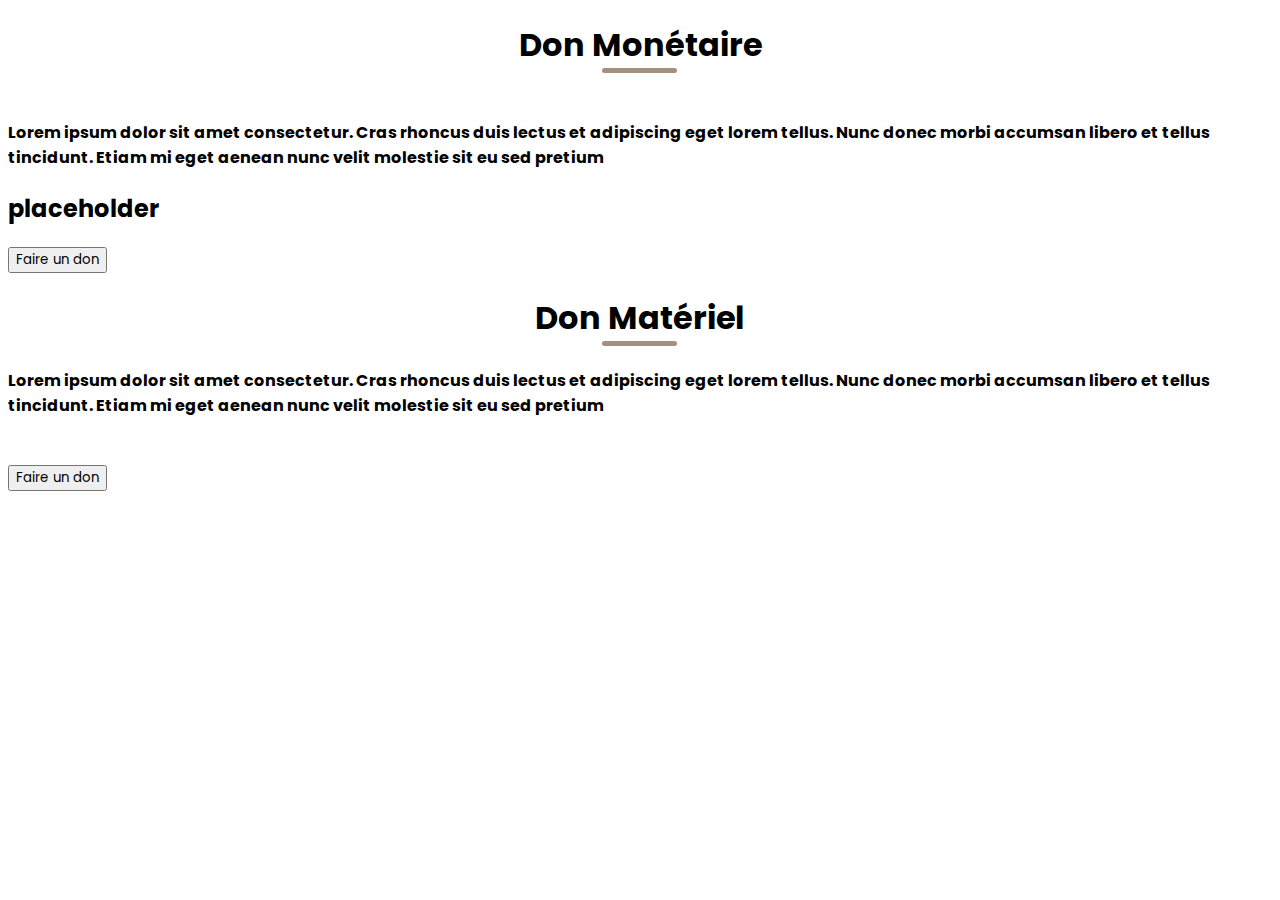
==== pages/donation.html @ 1bb56238 "Création de la page donation" ====
<!DOCTYPE html>
<html lang="fr">
<head>
    <meta charset="UTF-8">
    <meta name="viewport" content="width=device-width, initial-scale=1.0">
    <link href='https://fonts.googleapis.com/css?family=Poppins' rel='stylesheet'>
    <link href='../css/styledonations.css' rel='stylesheet'>
    <title>Donations</title>
</head>
<body>
    <h1 class="titres">Don Monétaire</h1>
    <div class="ligne-arrondie"></div>
    <div class="flex">
        <img> 
        <h4>Lorem ipsum dolor sit amet consectetur. Cras rhoncus duis lectus et adipiscing eget lorem tellus. Nunc donec morbi accumsan libero et tellus tincidunt. Etiam mi eget aenean nunc velit  molestie sit eu sed pretium</h4>
    </div>
    <div class="flex">
        <h2>placeholder</h2>
        <button>Faire un don</button>
    </div>
    <h1 class="titres">Don Matériel</h1>
    <div class="ligne-arrondie"></div>
    <div class="flex">
        <h4>Lorem ipsum dolor sit amet consectetur. Cras rhoncus duis lectus et adipiscing eget lorem tellus. Nunc donec morbi accumsan libero et tellus tincidunt. Etiam mi eget aenean nunc velit  molestie sit eu sed pretium</h4>
        <img> 
    </div>
    <div class="donM">
        <button>Faire un don</button>
    </div>
</body>
</html>
---- css/styledonations.css ----
*{
    font-family: 'Poppins';
}

.titres{
    text-align: center;
    margin-bottom: -0.08%;
}

.ligne-arrondie {
    width: 75px;
    height: 5px; 
    background-color: #a29082; 
    border-radius: 5px; 
    margin-left: 47%;
    justify-content: center;
}
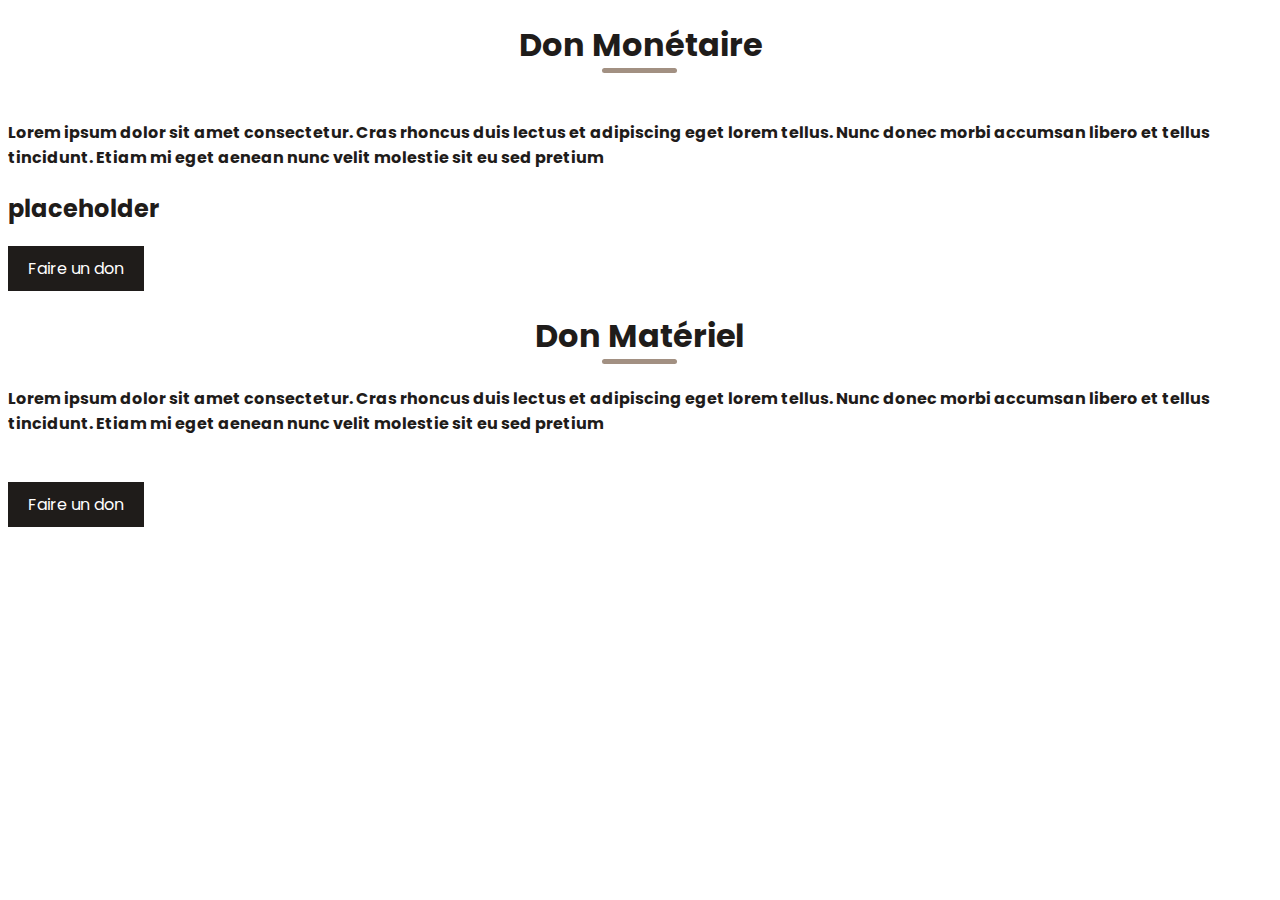
==== commit 030e11c7: "Ajout d'éléments sur la page donations" ====
--- a/pages/donation.html
+++ b/pages/donation.html
@@ -16,7 +16,7 @@
     </div>
     <div class="flex">
         <h2>placeholder</h2>
-        <button>Faire un don</button>
+        <a href="#" class="bouton">Faire un don</a>
     </div>
     <h1 class="titres">Don Matériel</h1>
     <div class="ligne-arrondie"></div>
@@ -25,7 +25,7 @@
         <img> 
     </div>
     <div class="donM">
-        <button>Faire un don</button>
+        <a href="#" class="bouton">Faire un don</a>
     </div>
 </body>
 </html>--- a/css/styledonations.css
+++ b/css/styledonations.css
@@ -1,5 +1,6 @@
 *{
     font-family: 'Poppins';
+    color:#1f1c1a;
 }
 
 .titres{
@@ -14,4 +15,20 @@
     border-radius: 5px; 
     margin-left: 47%;
     justify-content: center;
+}
+
+.bouton {
+    display: inline-block;
+    padding: 10px 20px;
+    font-size: 16px;
+    text-align: center;
+    text-decoration: none;
+    transition: background-color 0.3s ease-in-out, color 0.3s ease-in-out;
+    color: #fff;
+    background-color: #1f1c1a;
+    cursor: pointer;
+}
+
+.bouton:hover {
+    background-color: #a29082;
 }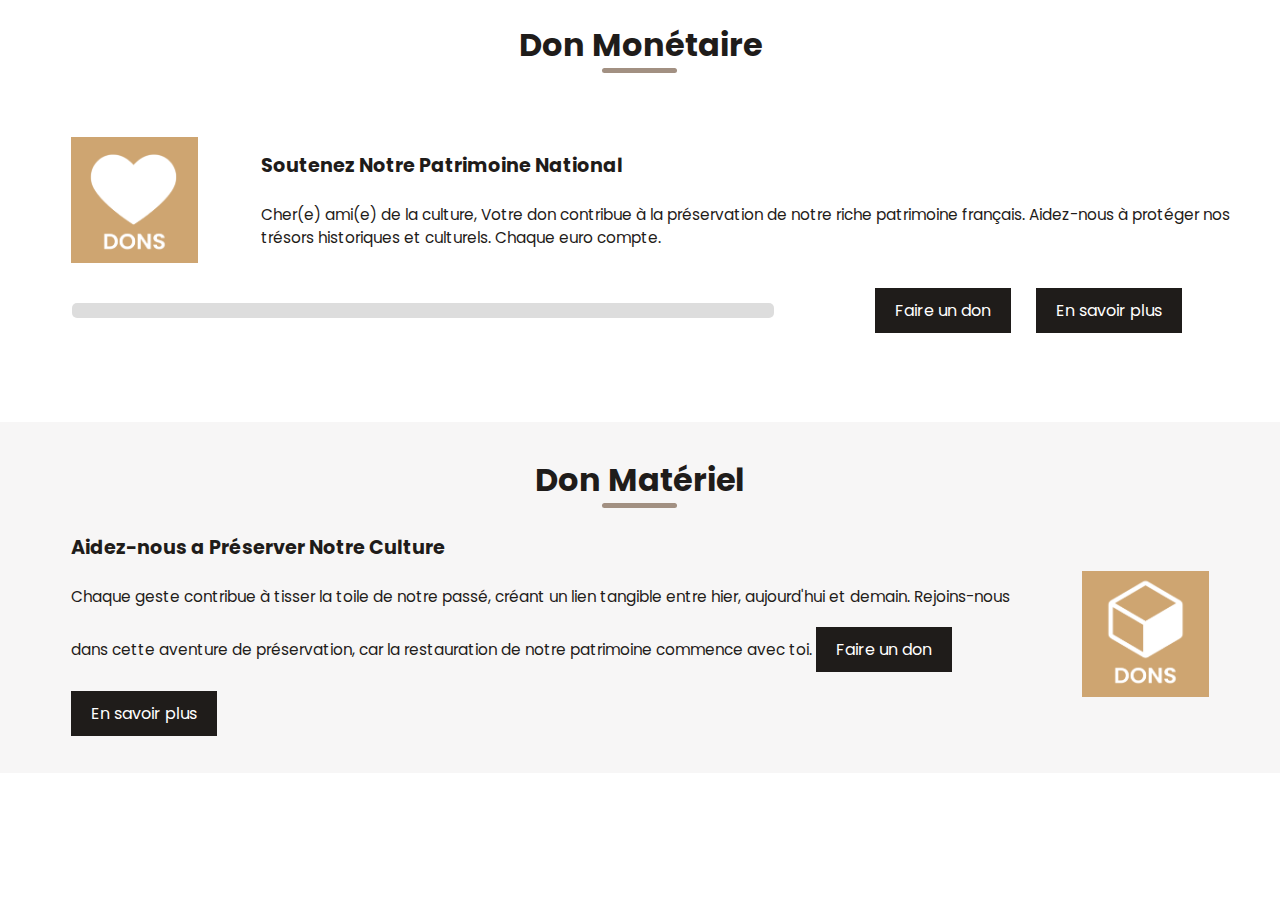
==== commit ec5f1b13: "Avancé de la page de don" ====
--- a/pages/donation.html
+++ b/pages/donation.html
@@ -10,22 +10,28 @@
 <body>
     <h1 class="titres">Don Monétaire</h1>
     <div class="ligne-arrondie"></div>
-    <div class="flex">
-        <img> 
-        <h4>Lorem ipsum dolor sit amet consectetur. Cras rhoncus duis lectus et adipiscing eget lorem tellus. Nunc donec morbi accumsan libero et tellus tincidunt. Etiam mi eget aenean nunc velit  molestie sit eu sed pretium</h4>
+    <div class="flexd">
+        <img class="imagedon" src="../images/donsEUR.png"> 
+        <span><span class="titredon">Soutenez Notre Patrimoine National</span><br><br>
+            Cher(e) ami(e) de la culture,
+            Votre don contribue à la préservation de notre riche patrimoine français. Aidez-nous à protéger nos trésors historiques et culturels. Chaque euro compte.</span>
     </div>
-    <div class="flex">
-        <h2>placeholder</h2>
-        <a href="#" class="bouton">Faire un don</a>
+    <div class="flexEUR">
+        <div class="progress-container">
+            <div class="progress-bar" id="myBar"></div>
+        </div>
+        <a href="#" class="bouton" onclick="move()">Faire un don</a> <a href="#" class="bouton">En savoir plus</a>
     </div>
+    <div class="back">
     <h1 class="titres">Don Matériel</h1>
     <div class="ligne-arrondie"></div>
-    <div class="flex">
-        <h4>Lorem ipsum dolor sit amet consectetur. Cras rhoncus duis lectus et adipiscing eget lorem tellus. Nunc donec morbi accumsan libero et tellus tincidunt. Etiam mi eget aenean nunc velit  molestie sit eu sed pretium</h4>
-        <img> 
+    <div class="flex1">
+        <span class="spanobj"><span class="titredon">Aidez-nous a Préserver Notre Culture</span><br><br>
+        Chaque geste contribue à tisser la toile de notre passé, créant un lien tangible entre hier, aujourd'hui et demain. Rejoins-nous dans cette aventure de préservation, car la restauration de notre patrimoine commence avec toi.
+        <a href="#" class="bouton">Faire un don</a> <a href="#" class="bouton">En savoir plus</a></span>
+        <img class="imagedon" src="../images/donsOBJ.png"> 
     </div>
-    <div class="donM">
-        <a href="#" class="bouton">Faire un don</a>
-    </div>
+</div>
+    <script src="../js/scriptdon.js"></script>
 </body>
 </html>--- a/css/styledonations.css
+++ b/css/styledonations.css
@@ -6,6 +6,7 @@
 .titres{
     text-align: center;
     margin-bottom: -0.08%;
+    font-weight: bolder;
 }
 
 .ligne-arrondie {
@@ -27,8 +28,77 @@
     color: #fff;
     background-color: #1f1c1a;
     cursor: pointer;
+    margin-right: 2%;
 }
 
 .bouton:hover {
     background-color: #a29082;
+}
+
+.imagedon{
+    height:auto;
+    width:10%;
+    margin:5%;
+}
+
+span{
+    font-size: 1.2vw;
+}
+
+.spanobj{
+    margin-left: 5%;
+}
+
+.spanobj a{
+    margin-top: 2%;
+}
+
+.titredon{
+    font-size: 1.5vw;
+    font-weight: bold;
+}
+
+.flex1{
+    display: flex;
+    justify-content: center;
+    align-items: center;
+}
+
+.flexEUR{
+    display: flex;
+    justify-content: center;
+    align-items: center;
+    margin-bottom: 7%;
+}
+
+.flexd{
+    display: flex;
+    justify-content: center;
+    align-items: center;
+    margin-bottom: -3%;
+}
+
+.progress-container {
+    width: 55.5%;
+    background-color: #ddd;
+    border-radius: 5px;
+    overflow: hidden;
+    margin-right: 8%;
+}
+
+.progress-bar {
+    width: 0;
+    height: 15px;
+    background-color: #1f1c1a;
+    text-align: center;
+    line-height: 30px;
+    color:#a29082; 
+    transition: 0.3s ease-in-out;
+}
+
+.back{
+    background-color: #f7f6f6;
+    padding: 1%;
+    margin-left: -1%;
+    margin-right: -1%;
 }